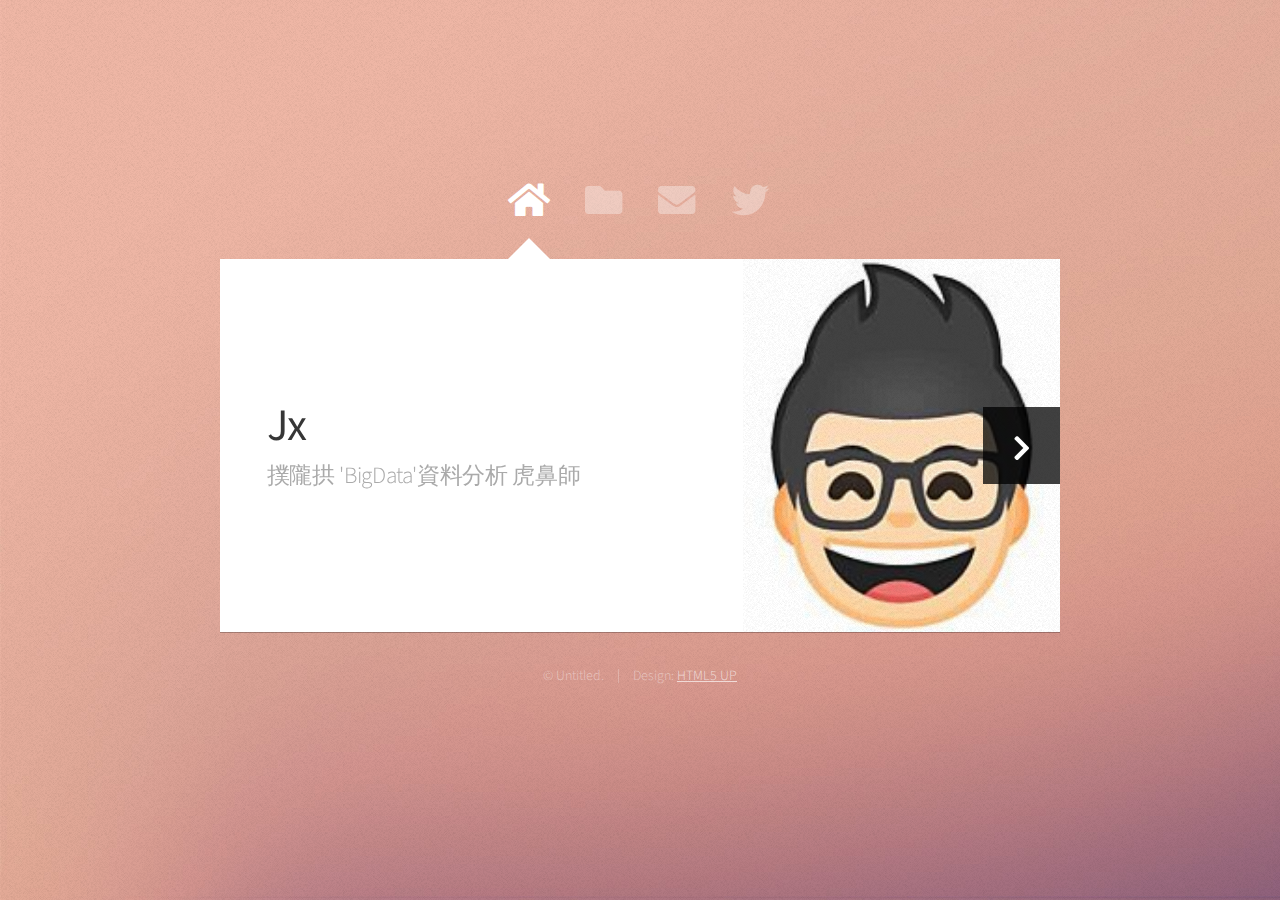
==== index.html @ 272dccb9 "first commit" ====
<!DOCTYPE HTML>
<html>
	<head>
		<title>Web Fundamentals Workshop</title>
		<meta charset="utf-8" />
		<meta name="viewport" content="width=device-width, initial-scale=1, user-scalable=no" />
		<link rel="stylesheet" href="assets/css/main.css" />
		<noscript><link rel="stylesheet" href="assets/css/noscript.css" /></noscript>
	</head>
	<body class="is-preload">

		<!-- Wrapper-->
			<div id="wrapper">

				<!-- Nav -->
					<nav id="nav">
						<a href="#" class="icon solid fa-home"><span>Home</span></a>
						<a href="#work" class="icon solid fa-folder"><span>Work</span></a>
						<a href="#contact" class="icon solid fa-envelope"><span>Contact</span></a>
						<a href="https://twitter.com/ajlkn" class="icon brands fa-twitter"><span>Twitter</span></a>
					</nav>

				<!-- Main -->
					<div id="main">

						<!-- Me -->
							<article id="home" class="panel intro">
								<header>
									<h1>Jx</h1>
									<p>撲隴拱 'BigData'資料分析 虎鼻師</p>
								</header>
								<a href="#work" class="jumplink pic">
									<span class="arrow icon solid fa-chevron-right"><span>See my work</span></span>
									<img src="images/fxj.jpg" alt="" />
								</a>
							</article>

						<!-- Work -->
							<article id="work" class="panel">
								<header>
									<h2>DataViz資料視覺化作品集</h2>
								</header>
								<p>
									power by ploty.js.
								</p>
								<section>
									<div class="row">
										<div class="col-4 col-6-medium col-12-small">
											<a target="_blank" href="line-chart/index.html" class="image fit"><img src="images/oecd.jpg" alt=""></a>
										</div>
										<div class="col-4 col-6-medium col-12-small"> 
											<a target="_blank" href="bar-chart/index.html" class="image fit"><img src="images/power.jpg" alt=""></a>
										</div>

										<!-- <div class="col-4 col-6-medium col-12-small">
											<a href="#" class="image fit"><img src="images/pic03.jpg" alt=""></a>
										</div>
										<div class="col-4 col-6-medium col-12-small">
											<a href="#" class="image fit"><img src="images/pic04.jpg" alt=""></a>
										</div>
										<div class="col-4 col-6-medium col-12-small">
											<a href="#" class="image fit"><img src="images/pic05.jpg" alt=""></a>
										</div>
										<div class="col-4 col-6-medium col-12-small">
											<a href="#" class="image fit"><img src="images/pic06.jpg" alt=""></a>
										</div>
										<div class="col-4 col-6-medium col-12-small">
											<a href="#" class="image fit"><img src="images/pic07.jpg" alt=""></a>
										</div>
										<div class="col-4 col-6-medium col-12-small">
											<a href="#" class="image fit"><img src="images/pic08.jpg" alt=""></a>
										</div>
										<div class="col-4 col-6-medium col-12-small">
											<a href="#" class="image fit"><img src="images/pic09.jpg" alt=""></a>
										</div>
										<div class="col-4 col-6-medium col-12-small">
											<a href="#" class="image fit"><img src="images/pic10.jpg" alt=""></a>
										</div>
										<div class="col-4 col-6-medium col-12-small">
											<a href="#" class="image fit"><img src="images/pic11.jpg" alt=""></a>
										</div>
										<div class="col-4 col-6-medium col-12-small">
											<a href="#" class="image fit"><img src="images/pic12.jpg" alt=""></a>
										</div> --> 
									</div>
								</section>
							</article>

						<!-- Contact -->
							<article id="contact" class="panel">
								<header>
									<h2>Contact Me</h2>
								</header>
								<form action="#" method="post">
									<div>
										<div class="row">
											<div class="col-6 col-12-medium">
												<input type="text" name="name" placeholder="Name" />
											</div>
											<div class="col-6 col-12-medium">
												<input type="text" name="email" placeholder="Email" />
											</div>
											<div class="col-12">
												<input type="text" name="subject" placeholder="Subject" />
											</div>
											<div class="col-12">
												<textarea name="message" placeholder="Message" rows="6"></textarea>
											</div>
											<div class="col-12">
												<input type="submit" value="Send Message" />
											</div>
										</div>
									</div>
								</form>
							</article>

					</div>

				<!-- Footer -->
					<div id="footer">
						<ul class="copyright">
							<li>&copy; Untitled.</li><li>Design: <a href="http://html5up.net">HTML5 UP</a></li>
						</ul>
					</div>

			</div>

		<!-- Scripts -->
			<script src="assets/js/jquery.min.js"></script>
			<script src="assets/js/browser.min.js"></script>
			<script src="assets/js/breakpoints.min.js"></script>
			<script src="assets/js/util.js"></script>
			<script src="assets/js/main.js"></script>

	</body>
</html>
---- assets/css/main.css ----
@import url("https://fonts.googleapis.com/css?family=Source+Sans+Pro:300,400,300italic,400italic");
@import url("fontawesome-all.min.css");

html, body, div, span, applet, object,
iframe, h1, h2, h3, h4, h5, h6, p, blockquote,
pre, a, abbr, acronym, address, big, cite,
code, del, dfn, em, img, ins, kbd, q, s, samp,
small, strike, strong, sub, sup, tt, var, b,
u, i, center, dl, dt, dd, ol, ul, li, fieldset,
form, label, legend, table, caption, tbody,
tfoot, thead, tr, th, td, article, aside,
canvas, details, embed, figure, figcaption,
footer, header, hgroup, menu, nav, output, ruby,
section, summary, time, mark, audio, video {
	margin: 0;
	padding: 0;
	border: 0;
	font-size: 100%;
	font: inherit;
	vertical-align: baseline;}

article, aside, details, figcaption, figure,
footer, header, hgroup, menu, nav, section {
	display: block;}

body {
	line-height: 1;
}

ol, ul {
	list-style: none;
}

blockquote, q {
	quotes: none;
}

	blockquote:before, blockquote:after, q:before, q:after {
		content: '';
		content: none;
	}

table {
	border-collapse: collapse;
	border-spacing: 0;
}

body {
	-webkit-text-size-adjust: none;
}

mark {
	background-color: transparent;
	color: inherit;
}

input::-moz-focus-inner {
	border: 0;
	padding: 0;
}

input, select, textarea {
	-moz-appearance: none;
	-webkit-appearance: none;
	-ms-appearance: none;
	appearance: none;
}

/* Row */

	.row {
		display: flex;
		flex-wrap: wrap;
		box-sizing: border-box;
		align-items: stretch;
	}

		.row > * {
			box-sizing: border-box;
		}

		.row.gtr-uniform > * > :last-child {
			margin-bottom: 0;
		}

		.row.aln-left {
			justify-content: flex-start;
		}

		.row.aln-center {
			justify-content: center;
		}

		.row.aln-right {
			justify-content: flex-end;
		}

		.row.aln-top {
			align-items: flex-start;
		}

		.row.aln-middle {
			align-items: center;
		}

		.row.aln-bottom {
			align-items: flex-end;
		}

		.row > .imp {
			order: -1;
		}

		.row > .col-1 {
			width: 8.33333%;
		}

		.row > .off-1 {
			margin-left: 8.33333%;
		}

		.row > .col-2 {
			width: 16.66667%;
		}

		.row > .off-2 {
			margin-left: 16.66667%;
		}

		.row > .col-3 {
			width: 25%;
		}

		.row > .off-3 {
			margin-left: 25%;
		}

		.row > .col-4 {
			width: 33.33333%;
		}

		.row > .off-4 {
			margin-left: 33.33333%;
		}

		.row > .col-5 {
			width: 41.66667%;
		}

		.row > .off-5 {
			margin-left: 41.66667%;
		}

		.row > .col-6 {
			width: 50%;
		}

		.row > .off-6 {
			margin-left: 50%;
		}

		.row > .col-7 {
			width: 58.33333%;
		}

		.row > .off-7 {
			margin-left: 58.33333%;
		}

		.row > .col-8 {
			width: 66.66667%;
		}

		.row > .off-8 {
			margin-left: 66.66667%;
		}

		.row > .col-9 {
			width: 75%;
		}

		.row > .off-9 {
			margin-left: 75%;
		}

		.row > .col-10 {
			width: 83.33333%;
		}

		.row > .off-10 {
			margin-left: 83.33333%;
		}

		.row > .col-11 {
			width: 91.66667%;
		}

		.row > .off-11 {
			margin-left: 91.66667%;
		}

		.row > .col-12 {
			width: 100%;
		}

		.row > .off-12 {
			margin-left: 100%;
		}

		.row.gtr-0 {
			margin-top: 0em;
			margin-left: 0em;
		}

			.row.gtr-0 > * {
				padding: 0em 0 0 0em;
			}

			.row.gtr-0.gtr-uniform {
				margin-top: 0em;
			}

				.row.gtr-0.gtr-uniform > * {
					padding-top: 0em;
				}

		.row.gtr-25 {
			margin-top: -0.3125em;
			margin-left: -0.3125em;
		}

			.row.gtr-25 > * {
				padding: 0.3125em 0 0 0.3125em;
			}

			.row.gtr-25.gtr-uniform {
				margin-top: -0.3125em;
			}

				.row.gtr-25.gtr-uniform > * {
					padding-top: 0.3125em;
				}

		.row.gtr-50 {
			margin-top: -0.625em;
			margin-left: -0.625em;
		}

			.row.gtr-50 > * {
				padding: 0.625em 0 0 0.625em;
			}

			.row.gtr-50.gtr-uniform {
				margin-top: -0.625em;
			}

				.row.gtr-50.gtr-uniform > * {
					padding-top: 0.625em;
				}

		.row {
			margin-top: -1.25em;
			margin-left: -1.25em;
		}

			.row > * {
				padding: 1.25em 0 0 1.25em;
			}

			.row.gtr-uniform {
				margin-top: -1.25em;
			}

				.row.gtr-uniform > * {
					padding-top: 1.25em;
				}

		.row.gtr-150 {
			margin-top: -1.875em;
			margin-left: -1.875em;
		}

			.row.gtr-150 > * {
				padding: 1.875em 0 0 1.875em;
			}

			.row.gtr-150.gtr-uniform {
				margin-top: -1.875em;
			}

				.row.gtr-150.gtr-uniform > * {
					padding-top: 1.875em;
				}

		.row.gtr-200 {
			margin-top: -2.5em;
			margin-left: -2.5em;
		}

			.row.gtr-200 > * {
				padding: 2.5em 0 0 2.5em;
			}

			.row.gtr-200.gtr-uniform {
				margin-top: -2.5em;
			}

				.row.gtr-200.gtr-uniform > * {
					padding-top: 2.5em;
				}

		@media screen and (max-width: 1680px) {

			.row {
				display: flex;
				flex-wrap: wrap;
				box-sizing: border-box;
				align-items: stretch;
			}

				.row > * {
					box-sizing: border-box;
				}

				.row.gtr-uniform > * > :last-child {
					margin-bottom: 0;
				}

				.row.aln-left {
					justify-content: flex-start;
				}

				.row.aln-center {
					justify-content: center;
				}

				.row.aln-right {
					justify-content: flex-end;
				}

				.row.aln-top {
					align-items: flex-start;
				}

				.row.aln-middle {
					align-items: center;
				}

				.row.aln-bottom {
					align-items: flex-end;
				}

				.row > .imp-xlarge {
					order: -1;
				}

				.row > .col-1-xlarge {
					width: 8.33333%;
				}

				.row > .off-1-xlarge {
					margin-left: 8.33333%;
				}

				.row > .col-2-xlarge {
					width: 16.66667%;
				}

				.row > .off-2-xlarge {
					margin-left: 16.66667%;
				}

				.row > .col-3-xlarge {
					width: 25%;
				}

				.row > .off-3-xlarge {
					margin-left: 25%;
				}

				.row > .col-4-xlarge {
					width: 33.33333%;
				}

				.row > .off-4-xlarge {
					margin-left: 33.33333%;
				}

				.row > .col-5-xlarge {
					width: 41.66667%;
				}

				.row > .off-5-xlarge {
					margin-left: 41.66667%;
				}

				.row > .col-6-xlarge {
					width: 50%;
				}

				.row > .off-6-xlarge {
					margin-left: 50%;
				}

				.row > .col-7-xlarge {
					width: 58.33333%;
				}

				.row > .off-7-xlarge {
					margin-left: 58.33333%;
				}

				.row > .col-8-xlarge {
					width: 66.66667%;
				}

				.row > .off-8-xlarge {
					margin-left: 66.66667%;
				}

				.row > .col-9-xlarge {
					width: 75%;
				}

				.row > .off-9-xlarge {
					margin-left: 75%;
				}

				.row > .col-10-xlarge {
					width: 83.33333%;
				}

				.row > .off-10-xlarge {
					margin-left: 83.33333%;
				}

				.row > .col-11-xlarge {
					width: 91.66667%;
				}

				.row > .off-11-xlarge {
					margin-left: 91.66667%;
				}

				.row > .col-12-xlarge {
					width: 100%;
				}

				.row > .off-12-xlarge {
					margin-left: 100%;
				}

				.row.gtr-0 {
					margin-top: 0em;
					margin-left: 0em;
				}

					.row.gtr-0 > * {
						padding: 0em 0 0 0em;
					}

					.row.gtr-0.gtr-uniform {
						margin-top: 0em;
					}

						.row.gtr-0.gtr-uniform > * {
							padding-top: 0em;
						}

				.row.gtr-25 {
					margin-top: -0.3125em;
					margin-left: -0.3125em;
				}

					.row.gtr-25 > * {
						padding: 0.3125em 0 0 0.3125em;
					}

					.row.gtr-25.gtr-uniform {
						margin-top: -0.3125em;
					}

						.row.gtr-25.gtr-uniform > * {
							padding-top: 0.3125em;
						}

				.row.gtr-50 {
					margin-top: -0.625em;
					margin-left: -0.625em;
				}

					.row.gtr-50 > * {
						padding: 0.625em 0 0 0.625em;
					}

					.row.gtr-50.gtr-uniform {
						margin-top: -0.625em;
					}

						.row.gtr-50.gtr-uniform > * {
							padding-top: 0.625em;
						}

				.row {
					margin-top: -1.25em;
					margin-left: -1.25em;
				}

					.row > * {
						padding: 1.25em 0 0 1.25em;
					}

					.row.gtr-uniform {
						margin-top: -1.25em;
					}

						.row.gtr-uniform > * {
							padding-top: 1.25em;
						}

				.row.gtr-150 {
					margin-top: -1.875em;
					margin-left: -1.875em;
				}

					.row.gtr-150 > * {
						padding: 1.875em 0 0 1.875em;
					}

					.row.gtr-150.gtr-uniform {
						margin-top: -1.875em;
					}

						.row.gtr-150.gtr-uniform > * {
							padding-top: 1.875em;
						}

				.row.gtr-200 {
					margin-top: -2.5em;
					margin-left: -2.5em;
				}

					.row.gtr-200 > * {
						padding: 2.5em 0 0 2.5em;
					}

					.row.gtr-200.gtr-uniform {
						margin-top: -2.5em;
					}

						.row.gtr-200.gtr-uniform > * {
							padding-top: 2.5em;
						}

		}

		@media screen and (max-width: 1280px) {

			.row {
				display: flex;
				flex-wrap: wrap;
				box-sizing: border-box;
				align-items: stretch;
			}

				.row > * {
					box-sizing: border-box;
				}

				.row.gtr-uniform > * > :last-child {
					margin-bottom: 0;
				}

				.row.aln-left {
					justify-content: flex-start;
				}

				.row.aln-center {
					justify-content: center;
				}

				.row.aln-right {
					justify-content: flex-end;
				}

				.row.aln-top {
					align-items: flex-start;
				}

				.row.aln-middle {
					align-items: center;
				}

				.row.aln-bottom {
					align-items: flex-end;
				}

				.row > .imp-large {
					order: -1;
				}

				.row > .col-1-large {
					width: 8.33333%;
				}

				.row > .off-1-large {
					margin-left: 8.33333%;
				}

				.row > .col-2-large {
					width: 16.66667%;
				}

				.row > .off-2-large {
					margin-left: 16.66667%;
				}

				.row > .col-3-large {
					width: 25%;
				}

				.row > .off-3-large {
					margin-left: 25%;
				}

				.row > .col-4-large {
					width: 33.33333%;
				}

				.row > .off-4-large {
					margin-left: 33.33333%;
				}

				.row > .col-5-large {
					width: 41.66667%;
				}

				.row > .off-5-large {
					margin-left: 41.66667%;
				}

				.row > .col-6-large {
					width: 50%;
				}

				.row > .off-6-large {
					margin-left: 50%;
				}

				.row > .col-7-large {
					width: 58.33333%;
				}

				.row > .off-7-large {
					margin-left: 58.33333%;
				}

				.row > .col-8-large {
					width: 66.66667%;
				}

				.row > .off-8-large {
					margin-left: 66.66667%;
				}

				.row > .col-9-large {
					width: 75%;
				}

				.row > .off-9-large {
					margin-left: 75%;
				}

				.row > .col-10-large {
					width: 83.33333%;
				}

				.row > .off-10-large {
					margin-left: 83.33333%;
				}

				.row > .col-11-large {
					width: 91.66667%;
				}

				.row > .off-11-large {
					margin-left: 91.66667%;
				}

				.row > .col-12-large {
					width: 100%;
				}

				.row > .off-12-large {
					margin-left: 100%;
				}

				.row.gtr-0 {
					margin-top: 0em;
					margin-left: 0em;
				}

					.row.gtr-0 > * {
						padding: 0em 0 0 0em;
					}

					.row.gtr-0.gtr-uniform {
						margin-top: 0em;
					}

						.row.gtr-0.gtr-uniform > * {
							padding-top: 0em;
						}

				.row.gtr-25 {
					margin-top: -0.3125em;
					margin-left: -0.3125em;
				}

					.row.gtr-25 > * {
						padding: 0.3125em 0 0 0.3125em;
					}

					.row.gtr-25.gtr-uniform {
						margin-top: -0.3125em;
					}

						.row.gtr-25.gtr-uniform > * {
							padding-top: 0.3125em;
						}

				.row.gtr-50 {
					margin-top: -0.625em;
					margin-left: -0.625em;
				}

					.row.gtr-50 > * {
						padding: 0.625em 0 0 0.625em;
					}

					.row.gtr-50.gtr-uniform {
						margin-top: -0.625em;
					}

						.row.gtr-50.gtr-uniform > * {
							padding-top: 0.625em;
						}

				.row {
					margin-top: -1.25em;
					margin-left: -1.25em;
				}

					.row > * {
						padding: 1.25em 0 0 1.25em;
					}

					.row.gtr-uniform {
						margin-top: -1.25em;
					}

						.row.gtr-uniform > * {
							padding-top: 1.25em;
						}

				.row.gtr-150 {
					margin-top: -1.875em;
					margin-left: -1.875em;
				}

					.row.gtr-150 > * {
						padding: 1.875em 0 0 1.875em;
					}

					.row.gtr-150.gtr-uniform {
						margin-top: -1.875em;
					}

						.row.gtr-150.gtr-uniform > * {
							padding-top: 1.875em;
						}

				.row.gtr-200 {
					margin-top: -2.5em;
					margin-left: -2.5em;
				}

					.row.gtr-200 > * {
						padding: 2.5em 0 0 2.5em;
					}

					.row.gtr-200.gtr-uniform {
						margin-top: -2.5em;
					}

						.row.gtr-200.gtr-uniform > * {
							padding-top: 2.5em;
						}

		}

		@media screen and (max-width: 980px) {

			.row {
				display: flex;
				flex-wrap: wrap;
				box-sizing: border-box;
				align-items: stretch;
			}

				.row > * {
					box-sizing: border-box;
				}

				.row.gtr-uniform > * > :last-child {
					margin-bottom: 0;
				}

				.row.aln-left {
					justify-content: flex-start;
				}

				.row.aln-center {
					justify-content: center;
				}

				.row.aln-right {
					justify-content: flex-end;
				}

				.row.aln-top {
					align-items: flex-start;
				}

				.row.aln-middle {
					align-items: center;
				}

				.row.aln-bottom {
					align-items: flex-end;
				}

				.row > .imp-medium {
					order: -1;
				}

				.row > .col-1-medium {
					width: 8.33333%;
				}

				.row > .off-1-medium {
					margin-left: 8.33333%;
				}

				.row > .col-2-medium {
					width: 16.66667%;
				}

				.row > .off-2-medium {
					margin-left: 16.66667%;
				}

				.row > .col-3-medium {
					width: 25%;
				}

				.row > .off-3-medium {
					margin-left: 25%;
				}

				.row > .col-4-medium {
					width: 33.33333%;
				}

				.row > .off-4-medium {
					margin-left: 33.33333%;
				}

				.row > .col-5-medium {
					width: 41.66667%;
				}

				.row > .off-5-medium {
					margin-left: 41.66667%;
				}

				.row > .col-6-medium {
					width: 50%;
				}

				.row > .off-6-medium {
					margin-left: 50%;
				}

				.row > .col-7-medium {
					width: 58.33333%;
				}

				.row > .off-7-medium {
					margin-left: 58.33333%;
				}

				.row > .col-8-medium {
					width: 66.66667%;
				}

				.row > .off-8-medium {
					margin-left: 66.66667%;
				}

				.row > .col-9-medium {
					width: 75%;
				}

				.row > .off-9-medium {
					margin-left: 75%;
				}

				.row > .col-10-medium {
					width: 83.33333%;
				}

				.row > .off-10-medium {
					margin-left: 83.33333%;
				}

				.row > .col-11-medium {
					width: 91.66667%;
				}

				.row > .off-11-medium {
					margin-left: 91.66667%;
				}

				.row > .col-12-medium {
					width: 100%;
				}

				.row > .off-12-medium {
					margin-left: 100%;
				}

				.row.gtr-0 {
					margin-top: 0em;
					margin-left: 0em;
				}

					.row.gtr-0 > * {
						padding: 0em 0 0 0em;
					}

					.row.gtr-0.gtr-uniform {
						margin-top: 0em;
					}

						.row.gtr-0.gtr-uniform > * {
							padding-top: 0em;
						}

				.row.gtr-25 {
					margin-top: -0.3125em;
					margin-left: -0.3125em;
				}

					.row.gtr-25 > * {
						padding: 0.3125em 0 0 0.3125em;
					}

					.row.gtr-25.gtr-uniform {
						margin-top: -0.3125em;
					}

						.row.gtr-25.gtr-uniform > * {
							padding-top: 0.3125em;
						}

				.row.gtr-50 {
					margin-top: -0.625em;
					margin-left: -0.625em;
				}

					.row.gtr-50 > * {
						padding: 0.625em 0 0 0.625em;
					}

					.row.gtr-50.gtr-uniform {
						margin-top: -0.625em;
					}

						.row.gtr-50.gtr-uniform > * {
							padding-top: 0.625em;
						}

				.row {
					margin-top: -1.25em;
					margin-left: -1.25em;
				}

					.row > * {
						padding: 1.25em 0 0 1.25em;
					}

					.row.gtr-uniform {
						margin-top: -1.25em;
					}

						.row.gtr-uniform > * {
							padding-top: 1.25em;
						}

				.row.gtr-150 {
					margin-top: -1.875em;
					margin-left: -1.875em;
				}

					.row.gtr-150 > * {
						padding: 1.875em 0 0 1.875em;
					}

					.row.gtr-150.gtr-uniform {
						margin-top: -1.875em;
					}

						.row.gtr-150.gtr-uniform > * {
							padding-top: 1.875em;
						}

				.row.gtr-200 {
					margin-top: -2.5em;
					margin-left: -2.5em;
				}

					.row.gtr-200 > * {
						padding: 2.5em 0 0 2.5em;
					}

					.row.gtr-200.gtr-uniform {
						margin-top: -2.5em;
					}

						.row.gtr-200.gtr-uniform > * {
							padding-top: 2.5em;
						}

		}

		@media screen and (max-width: 736px) {

			.row {
				display: flex;
				flex-wrap: wrap;
				box-sizing: border-box;
				align-items: stretch;
			}

				.row > * {
					box-sizing: border-box;
				}

				.row.gtr-uniform > * > :last-child {
					margin-bottom: 0;
				}

				.row.aln-left {
					justify-content: flex-start;
				}

				.row.aln-center {
					justify-content: center;
				}

				.row.aln-right {
					justify-content: flex-end;
				}

				.row.aln-top {
					align-items: flex-start;
				}

				.row.aln-middle {
					align-items: center;
				}

				.row.aln-bottom {
					align-items: flex-end;
				}

				.row > .imp-small {
					order: -1;
				}

				.row > .col-1-small {
					width: 8.33333%;
				}

				.row > .off-1-small {
					margin-left: 8.33333%;
				}

				.row > .col-2-small {
					width: 16.66667%;
				}

				.row > .off-2-small {
					margin-left: 16.66667%;
				}

				.row > .col-3-small {
					width: 25%;
				}

				.row > .off-3-small {
					margin-left: 25%;
				}

				.row > .col-4-small {
					width: 33.33333%;
				}

				.row > .off-4-small {
					margin-left: 33.33333%;
				}

				.row > .col-5-small {
					width: 41.66667%;
				}

				.row > .off-5-small {
					margin-left: 41.66667%;
				}

				.row > .col-6-small {
					width: 50%;
				}

				.row > .off-6-small {
					margin-left: 50%;
				}

				.row > .col-7-small {
					width: 58.33333%;
				}

				.row > .off-7-small {
					margin-left: 58.33333%;
				}

				.row > .col-8-small {
					width: 66.66667%;
				}

				.row > .off-8-small {
					margin-left: 66.66667%;
				}

				.row > .col-9-small {
					width: 75%;
				}

				.row > .off-9-small {
					margin-left: 75%;
				}

				.row > .col-10-small {
					width: 83.33333%;
				}

				.row > .off-10-small {
					margin-left: 83.33333%;
				}

				.row > .col-11-small {
					width: 91.66667%;
				}

				.row > .off-11-small {
					margin-left: 91.66667%;
				}

				.row > .col-12-small {
					width: 100%;
				}

				.row > .off-12-small {
					margin-left: 100%;
				}

				.row.gtr-0 {
					margin-top: 0em;
					margin-left: 0em;
				}

					.row.gtr-0 > * {
						padding: 0em 0 0 0em;
					}

					.row.gtr-0.gtr-uniform {
						margin-top: 0em;
					}

						.row.gtr-0.gtr-uniform > * {
							padding-top: 0em;
						}

				.row.gtr-25 {
					margin-top: -0.3125em;
					margin-left: -0.3125em;
				}

					.row.gtr-25 > * {
						padding: 0.3125em 0 0 0.3125em;
					}

					.row.gtr-25.gtr-uniform {
						margin-top: -0.3125em;
					}

						.row.gtr-25.gtr-uniform > * {
							padding-top: 0.3125em;
						}

				.row.gtr-50 {
					margin-top: -0.625em;
					margin-left: -0.625em;
				}

					.row.gtr-50 > * {
						padding: 0.625em 0 0 0.625em;
					}

					.row.gtr-50.gtr-uniform {
						margin-top: -0.625em;
					}

						.row.gtr-50.gtr-uniform > * {
							padding-top: 0.625em;
						}

				.row {
					margin-top: -1.25em;
					margin-left: -1.25em;
				}

					.row > * {
						padding: 1.25em 0 0 1.25em;
					}

					.row.gtr-uniform {
						margin-top: -1.25em;
					}

						.row.gtr-uniform > * {
							padding-top: 1.25em;
						}

				.row.gtr-150 {
					margin-top: -1.875em;
					margin-left: -1.875em;
				}

					.row.gtr-150 > * {
						padding: 1.875em 0 0 1.875em;
					}

					.row.gtr-150.gtr-uniform {
						margin-top: -1.875em;
					}

						.row.gtr-150.gtr-uniform > * {
							padding-top: 1.875em;
						}

				.row.gtr-200 {
					margin-top: -2.5em;
					margin-left: -2.5em;
				}

					.row.gtr-200 > * {
						padding: 2.5em 0 0 2.5em;
					}

					.row.gtr-200.gtr-uniform {
						margin-top: -2.5em;
					}

						.row.gtr-200.gtr-uniform > * {
							padding-top: 2.5em;
						}

		}

/* Basic */

	html {
		box-sizing: border-box;
	}

	*, *:before, *:after {
		box-sizing: inherit;
	}

	body {
		background-image: url("images/overlay.png"), url("images/bg.jpg");
		background-repeat: repeat, no-repeat;
		background-size: auto, 100% 100%;
		background-attachment: fixed;
		overflow-y: scroll;
	}

		body.is-preload *, body.is-preload *:before, body.is-preload *:after {
			-moz-animation: none !important;
			-webkit-animation: none !important;
			-ms-animation: none !important;
			animation: none !important;
			-moz-transition: none !important;
			-webkit-transition: none !important;
			-ms-transition: none !important;
			transition: none !important;
		}

	body, input, textarea, select {
		font-family: 'Source Sans Pro', sans-serif;
		font-weight: 300;
		color: #777777;
		font-size: 20pt;
		line-height: 1.75em;
	}

		@media screen and (max-width: 1680px) {

			body, input, textarea, select {
				font-size: 15pt;
			}

		}

		@media screen and (max-width: 1280px) {

			body, input, textarea, select {
				font-size: 14pt;
			}

		}

		@media screen and (max-width: 736px) {

			body, input, textarea, select {
				font-size: 12pt;
			}

		}

		@media screen and (max-width: 360px) {

			body, input, textarea, select {
				font-size: 11pt;
			}

		}

	strong, b, h1, h2, h3, h4, h5, h6 {
		font-weight: 400;
		color: #363636;
	}

	h1 {
		font-size: 2.4em;
		letter-spacing: -0.015em;
	}

	h2 {
		font-size: 1.8em;
		letter-spacing: -0.015em;
	}

	h3, h4, h5, h6 {
		font-size: 1.25em;
		letter-spacing: -0.015em;
	}

	@media screen and (max-width: 736px) {

		h1 {
			font-size: 1.75em;
		}

		h2 {
			font-size: 1.375em;
		}

		h3, h4, h5, h6 {
			font-size: 1em;
		}

	}

	blockquote {
		border-left: solid 0.5em #ddd;
		padding: 1em 0 1em 2em;
		font-style: italic;
	}

	em, i {
		font-style: italic;
	}

	hr {
		border: 0;
		border-top: solid 1px #ddd;
		padding: 1.5em 0 0 0;
		margin: 1.75em 0 0 0;
	}

	sub {
		position: relative;
		top: 0.5em;
		font-size: 0.8em;
	}

	sup {
		position: relative;
		top: -0.5em;
		font-size: 0.8em;
	}

	br.clear {
		clear: both;
	}

	p, ul, ol, dl, table, blockquote, form {
		margin-bottom: 2em;
	}

/* Table */

	table {
		width: 100%;
	}

		table.default tbody tr {
			border-bottom: solid 1px #f4f4f4;
		}

		table.default td {
			padding: 0.5em 1em 0.5em 1em;
		}

		table.default th {
			text-align: left;
			font-weight: 400;
			padding: 0.5em 1em 0.5em 1em;
		}

		table.default thead {
			border-bottom: solid 2px #f4f4f4;
		}

/* Form */

	form label {
		display: block;
		font-weight: 400;
		color: #363636;
		margin: 0 0 1em 0;
	}

	form input[type="text"],
	form input[type="email"],
	form input[type="password"],
	form select,
	form textarea {
		-webkit-appearance: none;
		border: 0;
		background: #f4f4f4;
		padding: 0.75em;
		width: 100%;
		-moz-transition: background-color .25s ease-in-out;
		-webkit-transition: background-color .25s ease-in-out;
		-ms-transition: background-color .25s ease-in-out;
		transition: background-color .25s ease-in-out;
	}

		form input[type="text"]:focus,
		form input[type="email"]:focus,
		form input[type="password"]:focus,
		form select:focus,
		form textarea:focus {
			background: #f8f8f8;
		}

	form input[type="text"],
	form input[type="email"],
	form input[type="password"],
	form select {
		line-height: 1.35em;
	}

	form ::-webkit-input-placeholder {
		color: #999;
	}

	form :-moz-placeholder {
		color: #999;
	}

	form ::-moz-placeholder {
		color: #999;
	}

	form :-ms-input-placeholder {
		color: #999;
	}

/* Section/Article */

	section, article {
		margin-bottom: 3em;
	}

		section > :last-child, section:last-child, article > :last-child, article:last-child {
			margin-bottom: 0;
		}

	header {
		margin: 0 0 1.5em 0;
	}

		header > p {
			margin: 0.5em 0 0 0;
			color: #aaa;
		}

		@media screen and (max-width: 736px) {

			header {
				margin: 0 0 1em 0;
			}

		}

/* Image */

	.image {
		display: inline-block;
	}

		.image img {
			display: block;
			width: 100%;
		}

		.image.fit {
			display: block;
			width: 100%;
		}

		.image.featured {
			display: block;
			width: 100%;
			margin: 0 0 2em 0;
		}

		.image.left {
			float: left;
			margin: 0 2em 2em 0;
		}

		.image.centered {
			display: block;
			margin: 0 0 2em 0;
		}

			.image.centered img {
				margin: 0 auto;
				width: auto;
			}

/* Button */

	input[type="button"],
	input[type="submit"],
	input[type="reset"],
	button,
	.button {
		-moz-transition: background-color .25s ease-in-out;
		-webkit-transition: background-color .25s ease-in-out;
		-ms-transition: background-color .25s ease-in-out;
		transition: background-color .25s ease-in-out;
		-webkit-appearance: none;
		display: inline-block;
		background-color: #222222;
		color: #ffffff;
		border: 0;
		cursor: pointer;
		outline: 0;
		padding: 0.7em 1.5em 0.7em 1.5em;
	}

		input[type="button"]:hover,
		input[type="submit"]:hover,
		input[type="reset"]:hover,
		button:hover,
		.button:hover {
			background-color: #333333;
		}

		input[type="button"]:active,
		input[type="submit"]:active,
		input[type="reset"]:active,
		button:active,
		.button:active {
			background-color: #444444;
		}

		input[type="button"].alt,
		input[type="submit"].alt,
		input[type="reset"].alt,
		button.alt,
		.button.alt {
			background-color: #777777;
		}

			input[type="button"].alt:hover,
			input[type="submit"].alt:hover,
			input[type="reset"].alt:hover,
			button.alt:hover,
			.button.alt:hover {
				background-color: #888888;
			}

			input[type="button"].alt:active,
			input[type="submit"].alt:active,
			input[type="reset"].alt:active,
			button.alt:active,
			.button.alt:active {
				background-color: #999999;
			}

		input[type="button"].small,
		input[type="submit"].small,
		input[type="reset"].small,
		button.small,
		.button.small {
			font-size: 0.75em;
		}

		input[type="button"].large,
		input[type="submit"].large,
		input[type="reset"].large,
		button.large,
		.button.large {
			font-size: 1.25em;
			padding: 0.5em 1.25em 0.5em 1.25em;
		}

		input[type="button"].xlarge,
		input[type="submit"].xlarge,
		input[type="reset"].xlarge,
		button.xlarge,
		.button.xlarge {
			font-size: 1.5em;
			padding: 0.5em 1.25em 0.5em 1.25em;
		}

		@media screen and (max-width: 736px) {

			input[type="button"],
			input[type="submit"],
			input[type="reset"],
			button,
			.button {
				width: 100%;
			}

		}

/* List */

	ul {
		list-style: disc;
		padding-left: 1em;
	}

		ul li {
			padding-left: 0.5em;
		}

	ol {
		list-style: decimal;
		padding-left: 1.25em;
	}

		ol li {
			padding-left: 0.25em;
		}

/* Actions */

	ul.actions {
		list-style: none;
		padding-left: 0;
	}

		ul.actions li {
			display: inline-block;
			padding-left: 0;
			margin: 0 0 0 0.5em;
		}

			ul.actions li:first-child {
				margin-left: 0;
			}

		@media screen and (max-width: 736px) {

			ul.actions li {
				display: block;
				margin: 0.75em 0 0 0;
			}

				ul.actions li:first-child {
					margin-top: 0;
				}

		}

/* Icons */

	.icon {
		text-decoration: none;
		position: relative;
		text-decoration: none;
	}

		.icon:before {
			-moz-osx-font-smoothing: grayscale;
			-webkit-font-smoothing: antialiased;
			display: inline-block;
			font-style: normal;
			font-variant: normal;
			text-rendering: auto;
			line-height: 1;
			text-transform: none !important;
			font-family: 'Font Awesome 5 Free';
			font-weight: 400;
		}

		.icon.solid:before {
			font-weight: 900;
		}

		.icon.brands:before {
			font-family: 'Font Awesome 5 Brands';
		}

		.icon:before {
			line-height: inherit;
		}

		.icon > .label {
			display: none;
		}

/* Nav */

	#nav {
		text-align: center;
		height: 4.25em;
		cursor: default;
	}

		#nav a {
			position: relative;
			display: inline-block;
			color: #ffffff;
			width: 1em;
			height: 1em;
			line-height: 0.9em;
			font-size: 2.5em;
			margin: 0 0.25em 0 0.25em;
			opacity: 0.35;
			outline: 0;
			-moz-transition: opacity .25s ease-in-out;
			-webkit-transition: opacity .25s ease-in-out;
			-ms-transition: opacity .25s ease-in-out;
			transition: opacity .25s ease-in-out;
		}

			#nav a.icon:before {
				padding-right: 0;
			}

			#nav a:before {
				font-size: 0.8em;
			}

			#nav a:after {
				content: '';
				display: block;
				position: absolute;
				left: 50%;
				bottom: -0.75em;
				margin-left: -0.5em;
				border-bottom: solid 0em #ffffff;
				border-left: solid 0.5em transparent;
				border-right: solid 0.5em transparent;
				-moz-transition: border-bottom-width .25s ease-in-out;
				-webkit-transition: border-bottom-width .25s ease-in-out;
				-ms-transition: border-bottom-width .25s ease-in-out;
				transition: border-bottom-width .25s ease-in-out;
			}

			#nav a span {
				display: block;
				position: absolute;
				background: #222222;
				color: #ffffff;
				top: -2.75em;
				font-size: 0.3em;
				height: 2.25em;
				line-height: 2.25em;
				left: 50%;
				opacity: 0;
				-moz-transition: opacity .25s ease-in-out;
				-webkit-transition: opacity .25s ease-in-out;
				-ms-transition: opacity .25s ease-in-out;
				transition: opacity .25s ease-in-out;
				width: 5.5em;
				margin-left: -2.75em;
			}

				#nav a span:after {
					content: '';
					display: block;
					position: absolute;
					bottom: -0.4em;
					left: 50%;
					margin-left: -0.6em;
					border-top: solid 0.6em #222222;
					border-left: solid 0.6em transparent;
					border-right: solid 0.6em transparent;
				}

			#nav a:hover {
				opacity: 1.0;
			}

				#nav a:hover span {
					opacity: 1.0;
				}

			#nav a.active {
				opacity: 1.0;
			}

				#nav a.active:after {
					border-bottom-width: 0.5em;
				}

		@media screen and (max-width: 980px) {

			#nav a span {
				display: none;
			}

		}

/* Wrapper */

	#wrapper {
		width: 45em;
		margin: 0 auto;
		min-height: 100vh;
		max-width: 100%;
		padding: 4em 0;
		display: -moz-flex;
		display: -webkit-flex;
		display: -ms-flex;
		display: flex;
		-moz-flex-direction: column;
		-webkit-flex-direction: column;
		-ms-flex-direction: column;
		flex-direction: column;
		-moz-align-items: center;
		-webkit-align-items: center;
		-ms-align-items: center;
		align-items: center;
		-moz-justify-content: center;
		-webkit-justify-content: center;
		-ms-justify-content: center;
		justify-content: center;
		-moz-transition: opacity 1s ease-in-out;
		-webkit-transition: opacity 1s ease-in-out;
		-ms-transition: opacity 1s ease-in-out;
		transition: opacity 1s ease-in-out;
	}

		body.is-preload #wrapper {
			opacity: 0;
		}

		@media screen and (max-width: 1280px) {

			#wrapper {
				padding: 3em 0;
				max-width: calc(100% - 6em);
			}

		}

		@media screen and (max-width: 980px) {

			#wrapper {
				padding: 1.5em 0;
				max-width: calc(100% - 8em);
			}

		}

		@media screen and (max-width: 736px) {

			#wrapper {
				padding: 1em 0;
				max-width: calc(100% - 2em);
			}

		}

		@media screen and (max-width: 360px) {

			#wrapper {
				padding: 1em 0;
				max-width: 100%;
			}

		}

/* Main */

	#main {
		position: relative;
		overflow: hidden;
		width: 100%;
		background: #ffffff;
		box-shadow: 0px 1px 0px 0px rgba(0, 0, 0, 0.25);
		-moz-transition: min-height 0.5s ease-in-out, max-height 0.5s ease-in-out;
		-webkit-transition: min-height 0.5s ease-in-out, max-height 0.5s ease-in-out;
		-ms-transition: min-height 0.5s ease-in-out, max-height 0.5s ease-in-out;
		transition: min-height 0.5s ease-in-out, max-height 0.5s ease-in-out;
	}

		#main > .panel {
			-moz-transition: opacity 0.25s ease-in-out;
			-webkit-transition: opacity 0.25s ease-in-out;
			-ms-transition: opacity 0.25s ease-in-out;
			transition: opacity 0.25s ease-in-out;
			margin-bottom: 0;
			position: relative;
			padding: 3.5em 2.5em 2.5em 2.5em;
			width: 100%;
		}

			#main > .panel.inactive {
				opacity: 0;
			}

			@media screen and (max-width: 736px) {

				#main > .panel {
					padding: 2em 1.5em 1.5em 1.5em;
				}

			}

			#main > .panel.intro {
				padding: 0;
				height: 20em;
				display: -moz-flex;
				display: -webkit-flex;
				display: -ms-flex;
				display: flex;
				-moz-flex-direction: row;
				-webkit-flex-direction: row;
				-ms-flex-direction: row;
				flex-direction: row;
				-moz-align-items: center;
				-webkit-align-items: center;
				-ms-align-items: center;
				align-items: center;
			}

				#main > .panel.intro .pic {
					text-decoration: none;
					position: relative;
					-moz-flex-grow: 0;
					-webkit-flex-grow: 0;
					-ms-flex-grow: 0;
					flex-grow: 0;
					-moz-flex-shrink: 0;
					-webkit-flex-shrink: 0;
					-ms-flex-shrink: 0;
					flex-shrink: 0;
					width: 17em;
					height: 100%;
				}

					#main > .panel.intro .pic:before {
						content: '';
						position: absolute;
						top: 0;
						left: 0;
						background: url("images/overlay.png");
						width: 100%;
						height: 100%;
						z-index: 1;
					}

					#main > .panel.intro .pic img {
						position: relative;
						display: block;
						position: absolute;
						top: 0;
						left: 0;
						width: 100%;
						height: 100%;
						-moz-object-fit: cover;
						-webkit-object-fit: cover;
						-ms-object-fit: cover;
						object-fit: cover;
						-moz-object-position: center;
						-webkit-object-position: center;
						-ms-object-position: center;
						object-position: center;
					}

					#main > .panel.intro .pic .arrow {
						display: block;
						position: absolute;
						right: 0;
						top: 50%;
						margin-top: -1.375em;
						width: 2.75em;
						height: 2.75em;
						background: #000;
						background: rgba(0, 0, 0, 0.75);
						color: #ffffff;
						text-align: center;
						line-height: 2.75em;
						font-size: 1.5em;
						z-index: 1;
						-moz-transition: width .15s ease-in-out, padding-right .15s ease-in-out;
						-webkit-transition: width .15s ease-in-out, padding-right .15s ease-in-out;
						-ms-transition: width .15s ease-in-out, padding-right .15s ease-in-out;
						transition: width .15s ease-in-out, padding-right .15s ease-in-out;
					}

						#main > .panel.intro .pic .arrow:before {
							position: relative;
							padding-right: 0;
							top: 0.125em;
						}

						#main > .panel.intro .pic .arrow span {
							display: block;
							text-indent: -9999px;
						}

					#main > .panel.intro .pic:hover .arrow {
						width: 3em;
						padding-right: 0.25em;
					}

				#main > .panel.intro header {
					-moz-flex-grow: 1;
					-webkit-flex-grow: 1;
					-ms-flex-grow: 1;
					flex-grow: 1;
					-moz-flex-shrink: 1;
					-webkit-flex-shrink: 1;
					-ms-flex-shrink: 1;
					flex-shrink: 1;
					padding: 3.5em 2.5em;
					margin-bottom: 0;
					width: 100%;
				}

					#main > .panel.intro header h1 {
						line-height: 1.25em;
						margin-bottom: 0;
					}

					#main > .panel.intro header p {
						letter-spacing: -0.015em;
						font-size: 1.25em;
						margin: 0.25em 0 0 0;
					}

				@media screen and (max-width: 980px) {

					#main > .panel.intro {
						-moz-flex-direction: column;
						-webkit-flex-direction: column;
						-ms-flex-direction: column;
						flex-direction: column;
						height: auto;
					}

						#main > .panel.intro .pic {
							height: 25em;
							width: 100%;
						}

						#main > .panel.intro header {
							padding: 4em;
							text-align: center;
						}

				}

				@media screen and (max-width: 736px) {

					#main > .panel.intro .pic {
						height: 20em;
					}

					#main > .panel.intro header {
						padding: 2.75em 2em 2.5em 2em;
					}

						#main > .panel.intro header p {
							font-size: 1em;
							margin: 0.25em 0 0 0;
						}

				}

/* Footer */

	#footer {
		color: rgba(255, 255, 255, 0.45);
		text-align: center;
		padding: 2em 0 0 0;
		font-size: 0.75em;
	}

		#footer a {
			color: #ddd;
			color: rgba(255, 255, 255, 0.65);
			-moz-transition: color .25s ease-in-out;
			-webkit-transition: color .25s ease-in-out;
			-ms-transition: color .25s ease-in-out;
			transition: color .25s ease-in-out;
		}

			#footer a:hover {
				color: white;
			}

		#footer .copyright {
			list-style: none;
			padding-left: 0;
		}

			#footer .copyright li {
				display: inline-block;
				padding-left: 1em;
				margin-left: 1em;
				border-left: solid 1px rgba(255, 255, 255, 0.25);
				line-height: 1;
			}

				#footer .copyright li:first-child {
					padding-left: 0;
					margin-left: 0;
					border-left: 0;
				}

		@media screen and (max-width: 736px) {

			#footer .copyright li {
				padding-left: 0.5em;
				margin-left: 0.5em;
			}

		}
---- assets/css/noscript.css ----
/* Wrapper */

	#wrapper {
		opacity: 1 !important;
	}

/* Nav */

	#nav a {
		opacity: 1.0;
	}

		#nav a:before, #nav a:after {
			display: none;
		}

		#nav a span {
			top: 0;
			opacity: 1.0;
		}

			#nav a span:after {
				display: none;
			}

/* Main */

	#main {
		background: none;
		box-shadow: none;
	}

		#main > .panel {
			background: #ffffff;
			margin-bottom: 2em;
		}

			#main > .panel:last-child {
				margin-bottom: 0;
			}
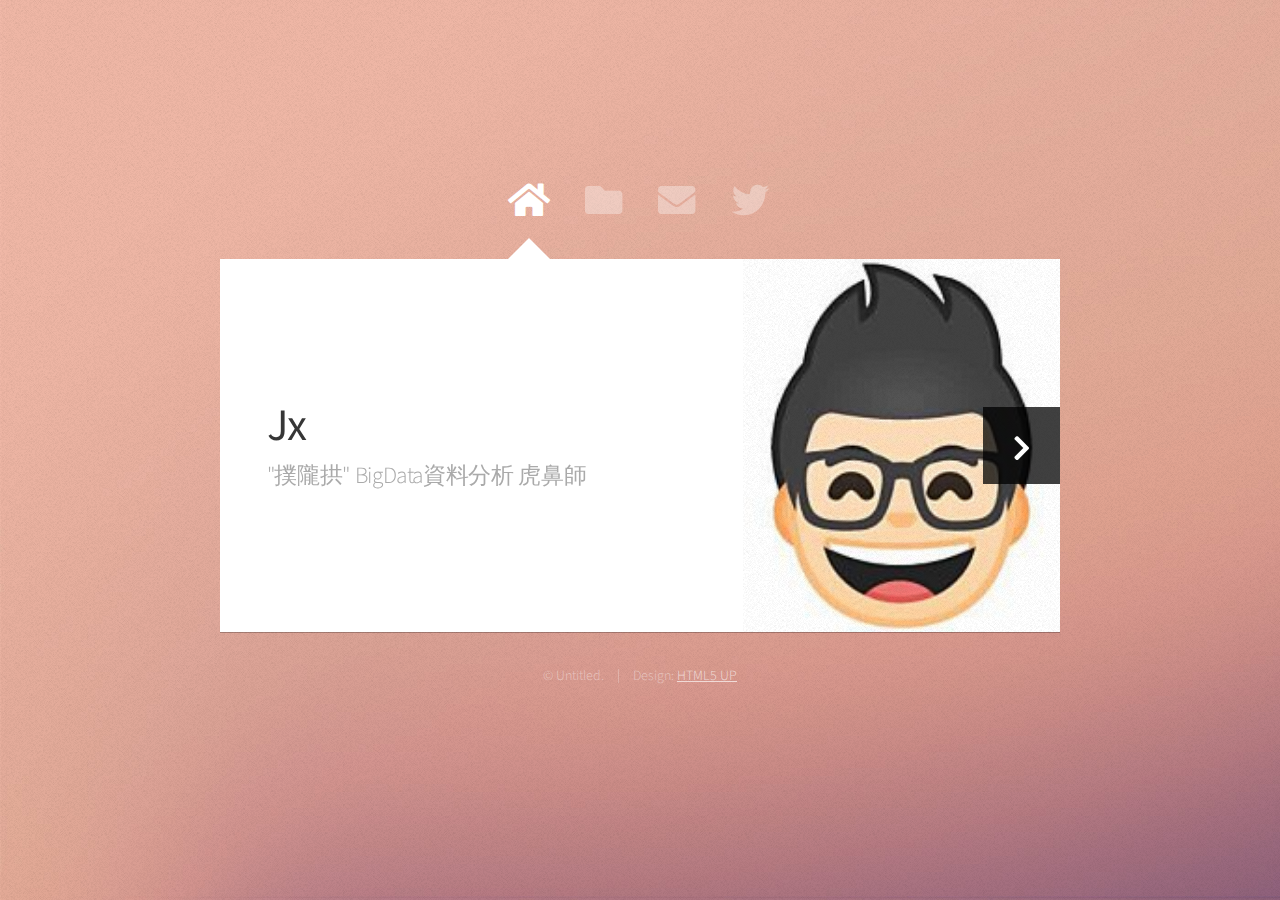
==== commit 8f90f7c4: "update index" ====
--- a/index.html
+++ b/index.html
@@ -27,7 +27,7 @@
 							<article id="home" class="panel intro">
 								<header>
 									<h1>Jx</h1>
-									<p>撲隴拱 'BigData'資料分析 虎鼻師</p>
+									<p>"撲隴拱" BigData資料分析 虎鼻師</p>
 								</header>
 								<a href="#work" class="jumplink pic">
 									<span class="arrow icon solid fa-chevron-right"><span>See my work</span></span>
@@ -52,10 +52,12 @@
 											<a target="_blank" href="bar-chart/index.html" class="image fit"><img src="images/power.jpg" alt=""></a>
 										</div>
 
+										<div class="col-4 col-6-medium col-12-small">
+											<a target="_blank" href="histogram/index.html" class="image fit"><img src="images/pic03.jpg" alt=""></a>
+										</div>
+
+
 										<!-- <div class="col-4 col-6-medium col-12-small">
-											<a href="#" class="image fit"><img src="images/pic03.jpg" alt=""></a>
-										</div>
-										<div class="col-4 col-6-medium col-12-small">
 											<a href="#" class="image fit"><img src="images/pic04.jpg" alt=""></a>
 										</div>
 										<div class="col-4 col-6-medium col-12-small">
